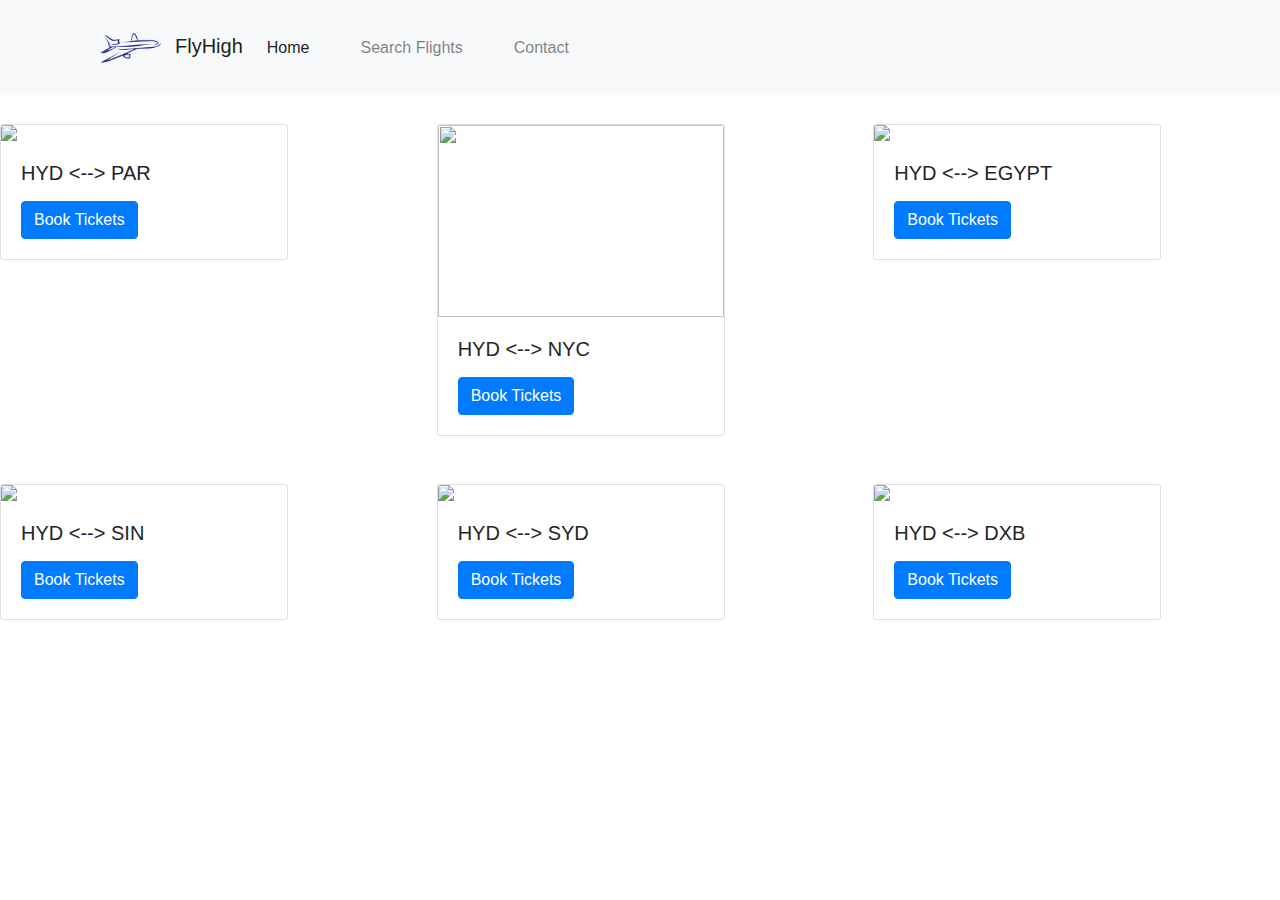
==== index.html @ 307b50ee "renamed" ====
<!DOCTYPE html>
<html lang="en">
<head>
    <meta charset="UTF-8">
    <meta http-equiv="X-UA-Compatible" content="IE=edge">
    <meta name="viewport" content="width=device-width, initial-scale=1.0">
    <title>FlyHigh</title>

    
    <link rel="stylesheet" href="https://maxcdn.bootstrapcdn.com/bootstrap/4.4.1/css/bootstrap.min.css">
    <script src="https://ajax.googleapis.com/ajax/libs/jquery/3.4.1/jquery.min.js"></script>
    <script src="https://cdnjs.cloudflare.com/ajax/libs/popper.js/1.16.0/umd/popper.min.js"></script>
    <script src="https://maxcdn.bootstrapcdn.com/bootstrap/4.4.1/js/bootstrap.min.js"></script>

    <link rel="stylesheet" href="./style.css">
    <link rel="image" href="./logo.png" type="image/x-icon">

</head>

<body>
    <nav class="navbar navbar-expand-lg navbar-light bg-light fixed-top" style="padding: 0;">
        <div class="container">
            <a class="navbar-brand" href="#"><img src="./logo.png" height="85" width="90">FlyHigh</a>

            <button class="navbar-toggler" type="button" data-toggle="collapse" data-target="#Navbar">
                <span class="navbar-toggler-icon"></span>
            </button>
      
            <div class="collapse navbar-collapse" id="Navbar">
                <ul class="navbar-nav mr-auto">
                    <li class="nav-item active">
                        <a class="nav-link" href="#">Home </a>
                    </li>
                    <li class="nav-item">
                        <a class="nav-link" href="./search.html">Search Flights</a>
                    </li>
                    <li class="nav-item">
                        <a class="nav-link" href="#">Contact</a>
                    </li>
                </ul>
            
            </div>
        </div>
    </nav>
    <div class="imgclass" style="padding-top: 124px" >
        <div class="row">
            <div class="col-sm-4">
                <div class="card" style="width: 18rem;">
                    <img class="card-img-top" src="./parissized.jpg">
                    <div class="card-body">
                        <h5 class="card-title">HYD <--> PAR</h5>
                        <p class="card-text"></p>
                    <a href="#" class="btn btn-primary" style="">Book Tickets</a>
                    </div>
                </div>
            </div>
            <div class="col-sm-4">
                <div class="card" style="width: 18rem">
                    <img class="card-img-top" src="./nycsized.jpg" style="height: 12rem;">
                    <div class="card-body">
                        <h5 class="card-title">HYD <--> NYC</h5>
                        <p class="card-text"></p>
                        <a href="#" class="btn btn-primary" style="">Book Tickets</a>
                    </div>
                </div>
            </div>
            <div class="col-sm-4">
                <div class="card" style="width: 18rem;">
                    <img class="card-img-top" src="./egyptsized.jpg">
                    <div class="card-body">
                        <h5 class="card-title">HYD <--> EGYPT</h5>
                        <p class="card-text"></p>
                        <a href="#" class="btn btn-primary" style="">Book Tickets</a>
                    </div>
                </div>
            </div>
        </div>
        <br><br>
        <div class="row">
            <div class="col-sm-4">
                <div class="card" style="width: 18rem;">
                    <img class="card-img-top" src="./singsized.jpg">
                    <div class="card-body">
                        <h5 class="card-title">HYD <--> SIN</h5>
                        <p class="card-text"></p>
                        <a href="#" class="btn btn-primary" style="">Book Tickets</a>
                    </div>
                </div>
            </div>
            <div class="col-sm-4">
                <div class="card" style="width: 18rem;">
                    <img class="card-img-top" src="./sydneysized.jpg">
                    <div class="card-body">
                        <h5 class="card-title">HYD <--> SYD</h5>
                        <p class="card-text"></p>
                        <a href="#" class="btn btn-primary" style="">Book Tickets</a>
                    </div>
                </div>
            </div>
            <div class="col-sm-4">
                <div class="card" style="width: 18rem;">
                    <img class="card-img-top" src="./dubaisized.jpg">
                    <div class="card-body">
                        <h5 class="card-title">HYD <--> DXB</h5>
                        <p class="card-text"></p>
                        <a href="#" class="btn btn-primary" style="">Book Tickets</a>
                    </div>
                </div>
            </div>
        </div>
    </div>
    
    
    
</body>
</html>
---- style.css ----
li {
    display: inline-block;
    padding-right: 35px;

}
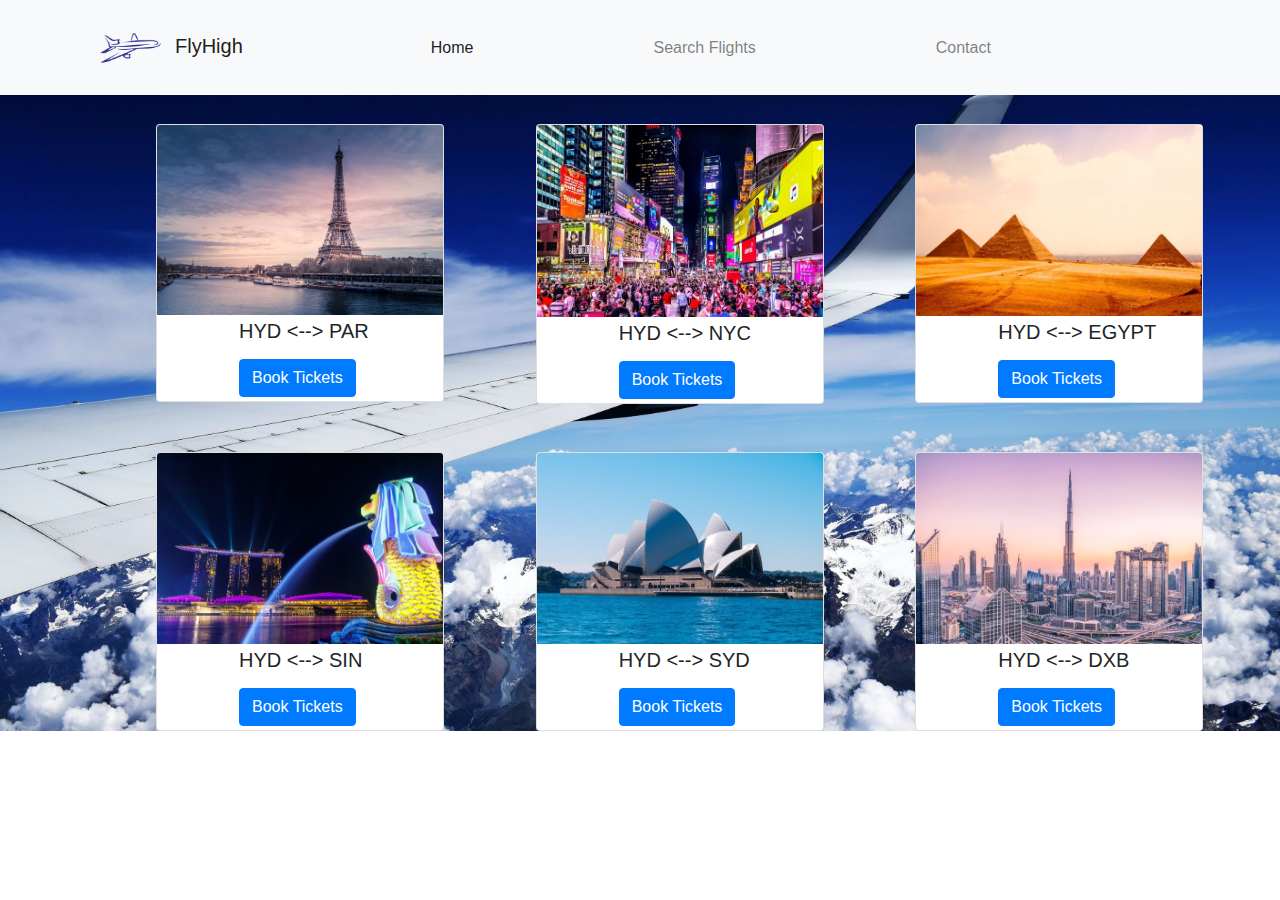
==== commit eacf24cf: "img folder added" ====
--- a/index.html
+++ b/index.html
@@ -20,7 +20,7 @@
 <body>
     <nav class="navbar navbar-expand-lg navbar-light bg-light fixed-top" style="padding: 0;">
         <div class="container">
-            <a class="navbar-brand" href="#"><img src="./logo.png" height="85" width="90">FlyHigh</a>
+            <a class="navbar-brand" href="#"><img src="img/logo.png" height="85" width="90">FlyHigh</a>
 
             <button class="navbar-toggler" type="button" data-toggle="collapse" data-target="#Navbar">
                 <span class="navbar-toggler-icon"></span>
@@ -46,7 +46,7 @@
         <div class="row">
             <div class="col-sm-4">
                 <div class="card" style="width: 18rem;">
-                    <img class="card-img-top" src="./parissized.jpg">
+                    <img class="card-img-top" src="img/paris.jpg">
                     <div class="card-body">
                         <h5 class="card-title">HYD <--> PAR</h5>
                         <p class="card-text"></p>
@@ -56,7 +56,7 @@
             </div>
             <div class="col-sm-4">
                 <div class="card" style="width: 18rem">
-                    <img class="card-img-top" src="./nycsized.jpg" style="height: 12rem;">
+                    <img class="card-img-top" src="img/nyc.jpg" style="height: 12rem;">
                     <div class="card-body">
                         <h5 class="card-title">HYD <--> NYC</h5>
                         <p class="card-text"></p>
@@ -66,7 +66,7 @@
             </div>
             <div class="col-sm-4">
                 <div class="card" style="width: 18rem;">
-                    <img class="card-img-top" src="./egyptsized.jpg">
+                    <img class="card-img-top" src="img/egypt.jpg">
                     <div class="card-body">
                         <h5 class="card-title">HYD <--> EGYPT</h5>
                         <p class="card-text"></p>
@@ -79,7 +79,7 @@
         <div class="row">
             <div class="col-sm-4">
                 <div class="card" style="width: 18rem;">
-                    <img class="card-img-top" src="./singsized.jpg">
+                    <img class="card-img-top" src="img/sing.jpg">
                     <div class="card-body">
                         <h5 class="card-title">HYD <--> SIN</h5>
                         <p class="card-text"></p>
@@ -89,7 +89,7 @@
             </div>
             <div class="col-sm-4">
                 <div class="card" style="width: 18rem;">
-                    <img class="card-img-top" src="./sydneysized.jpg">
+                    <img class="card-img-top" src="img/sydney.jpg">
                     <div class="card-body">
                         <h5 class="card-title">HYD <--> SYD</h5>
                         <p class="card-text"></p>
@@ -99,7 +99,7 @@
             </div>
             <div class="col-sm-4">
                 <div class="card" style="width: 18rem;">
-                    <img class="card-img-top" src="./dubaisized.jpg">
+                    <img class="card-img-top" src="img/dubai.jpg">
                     <div class="card-body">
                         <h5 class="card-title">HYD <--> DXB</h5>
                         <p class="card-text"></p>
--- a/style.css
+++ b/style.css
@@ -1,5 +1,23 @@
 li {
     display: inline-block;
-    padding-right: 35px;
+    padding-left: 164px;
+    
+}
+.imgclass {
+    /* background: linear-gradient(rgba(0,0,0,0.5),rgba(0,0,0,0.5)),url(./bg2.jpg); */
+    background-image: url(img/bg.jpg);
+    background-size: cover;
+    margin: 0px;
+    width: 100%;
+}
+.row {
+    padding-left: 156px;
+    margin-right: 0px;
+}
+.card-body{
+    padding: 0.25rem;
+    padding-left: 82px;
+}
+.card-title {
 
-}+}
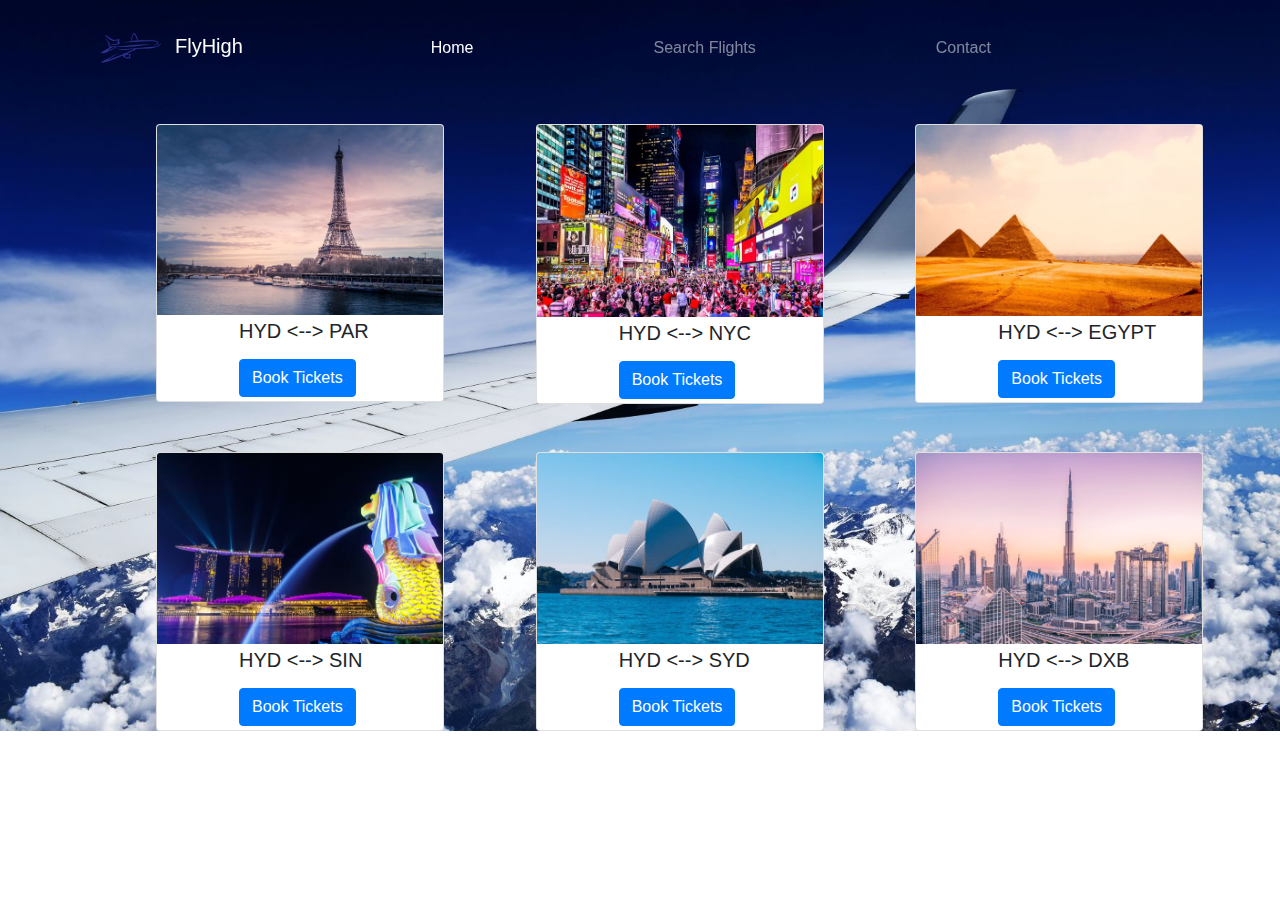
==== commit 8c1bc262: "navbar color -2" ====
--- a/index.html
+++ b/index.html
@@ -18,7 +18,7 @@
 </head>
 
 <body>
-    <nav class="navbar navbar-expand-lg navbar-light bg-light fixed-top" style="padding: 0;">
+    <nav class="navbar navbar-expand-lg navbar-dark fixed-top" style="padding: 0;">
         <div class="container">
             <a class="navbar-brand" href="#"><img src="img/logo.png" height="85" width="90">FlyHigh</a>
 
